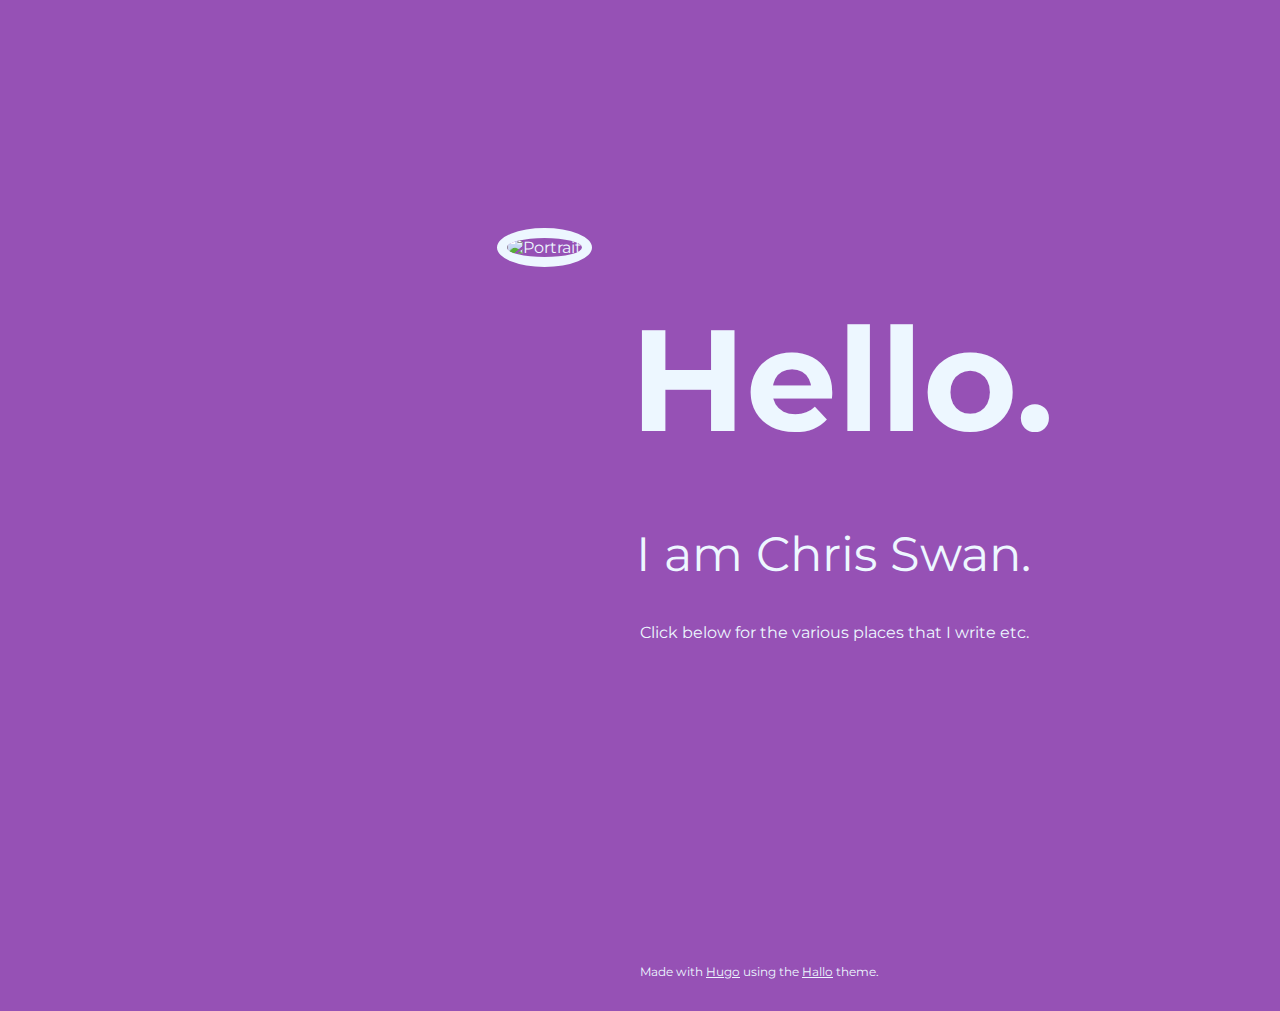
==== index.html @ 1086b6b5 "Add Pinboard" ====
<!DOCTYPE html>
<html lang="en-us"><head>
	<meta name="generator" content="Hugo 0.74.3" />
    <meta charset="UTF-8">
    <meta name="viewport" content="width=device-width, initial-scale=1.0">
        <meta name="description" content="">

    <title>
            Chris Swan Home Page
    </title>

    
    <link rel="stylesheet" href="/css/style.css">

    <link rel="stylesheet" href="https://fonts.googleapis.com/css?family=Montserrat:400,700">
    <link rel="stylesheet" href="https://cdn.rawgit.com/jpswalsh/academicons/master/css/academicons.min.css" crossorigin="anonymous">
    <link rel="stylesheet" href="https://use.fontawesome.com/releases/v5.8.1/css/all.css" integrity="sha384-50oBUHEmvpQ+1lW4y57PTFmhCaXp0ML5d60M1M7uH2+nqUivzIebhndOJK28anvf" crossorigin="anonymous">

    
    <link rel="apple-touch-icon" sizes="180x180" href="/apple-touch-icon.png">
    <link rel="icon" type="image/png" sizes="32x32" href="/favicon-32x32.png">
    <link rel="icon" type="image/png" sizes="16x16" href="/favicon-16x16.png">
    <link rel="manifest" href="/site.webmanifest">

    
    <link href="/index.xml" rel="alternate" type="application/rss+xml" title="Chris Swan Home Page" />

    
        
    
</head>
<body>

<main>
    <div class="block introduction">
        <div class="column left">
            <img src="images/portrait.jpg" class="portrait" alt="Portrait" />
        </div>
        <div class="column right"><h1>Hello.</h1><h2>I am Chris Swan.</h2>
            <p>Click below for the various places that I write etc.</p>

            <div class="links"><a rel="me" href="https://github.com/cpswan" title="Github">
                        <span class="fab fa-github"></span>
                    </a><a rel="me" href="https://twitter.com/cpswan" title="Twitter">
                        <span class="fab fa-twitter"></span>
                    </a><a rel="me" href="https://blog.thestateofme.com" title="Blog">
                        <span class="fab fa-wordpress"></span>
                    </a><a rel="me" href="https://www.linkedin.com/in/chrisswan/" title="LinkedIn">
                        <span class="fab fa-linkedin"></span>
                    </a><a rel="me" href="https://www.slideshare.net/cpswan" title="Slideshare">
                        <span class="fab fa-slideshare"></span>
                    </a><a rel="me" href="https://pinboard.in/u:cpswan" title="Pinboard">
                        <span class="fab fa-delicious"></span>
                    </a><a rel="me" href="https://hub.docker.com/u/cpswan" title="Docker Hub">
                        <span class="fab fa-docker"></span>
                    </a><a rel="me" href="https://untappd.com/user/cpswan" title="Untappd">
                        <span class="fab fa-untappd"></span>
                    </a></div>
        </div>
    </div></main>

<footer>
    <div class="column"></div>
    <div class="column">
        Made with <a href='https://gohugo.io'>Hugo</a> using the <a href='https://github.com/EmielH/hallo-hugo/'>Hallo</a> theme.
    </div>
</footer></body>
</html>
---- css/style.css ----
html,body{color:#edf7ff;margin:1rem;padding:0}html{font-family:Montserrat,"Helvetica Neue","Segoe UI",Helvetica,Arial,sans-serif;font-size:16px;overflow-y:auto}body{background-color:#9651b5}a{-webkit-transition:color 0.2s ease-out;-moz-transition:color 0.2s ease-out;transition:color 0.2s ease-out;color:#edf7ff}a:hover{color:#ffba82}h1{font-size:9rem}h2{font-size:3rem;font-weight:normal}h3{font-size:2rem;font-weight:normal}@media screen and (max-width: 992px){h1{font-size:15vw}h2{font-size:2.5rem}}img.portrait{box-sizing:border-box;border-radius:50%;border:10px solid #edf7ff;margin:2em 3em;width:100%;height:auto;max-width:300px;max-height:300px}.column{flex:1}main .block{display:flex}main .block.introduction{margin-top:20vh;min-height:calc(100vh - 20vh)}main .column.left{text-align:end}main .column.right h1{margin-left:-10px;margin-bottom:0.4em}main .column.right h2{margin-left:-4px;margin-top:0}main .column.right .links{margin-top:2.5rem;font-size:1.5rem}main .column.right .links a{margin-right:0.5rem;text-decoration:none}@media screen and (max-width: 992px){main .block{flex-direction:column}main .block.introduction{margin-top:0}main .column.left{text-align:center}main .column.right h1{margin-top:0}main img.portrait{margin:0}}footer{display:flex;margin-top:3rem;font-size:0.75rem}@media screen and (max-width: 992px){footer{flex-direction:column}}
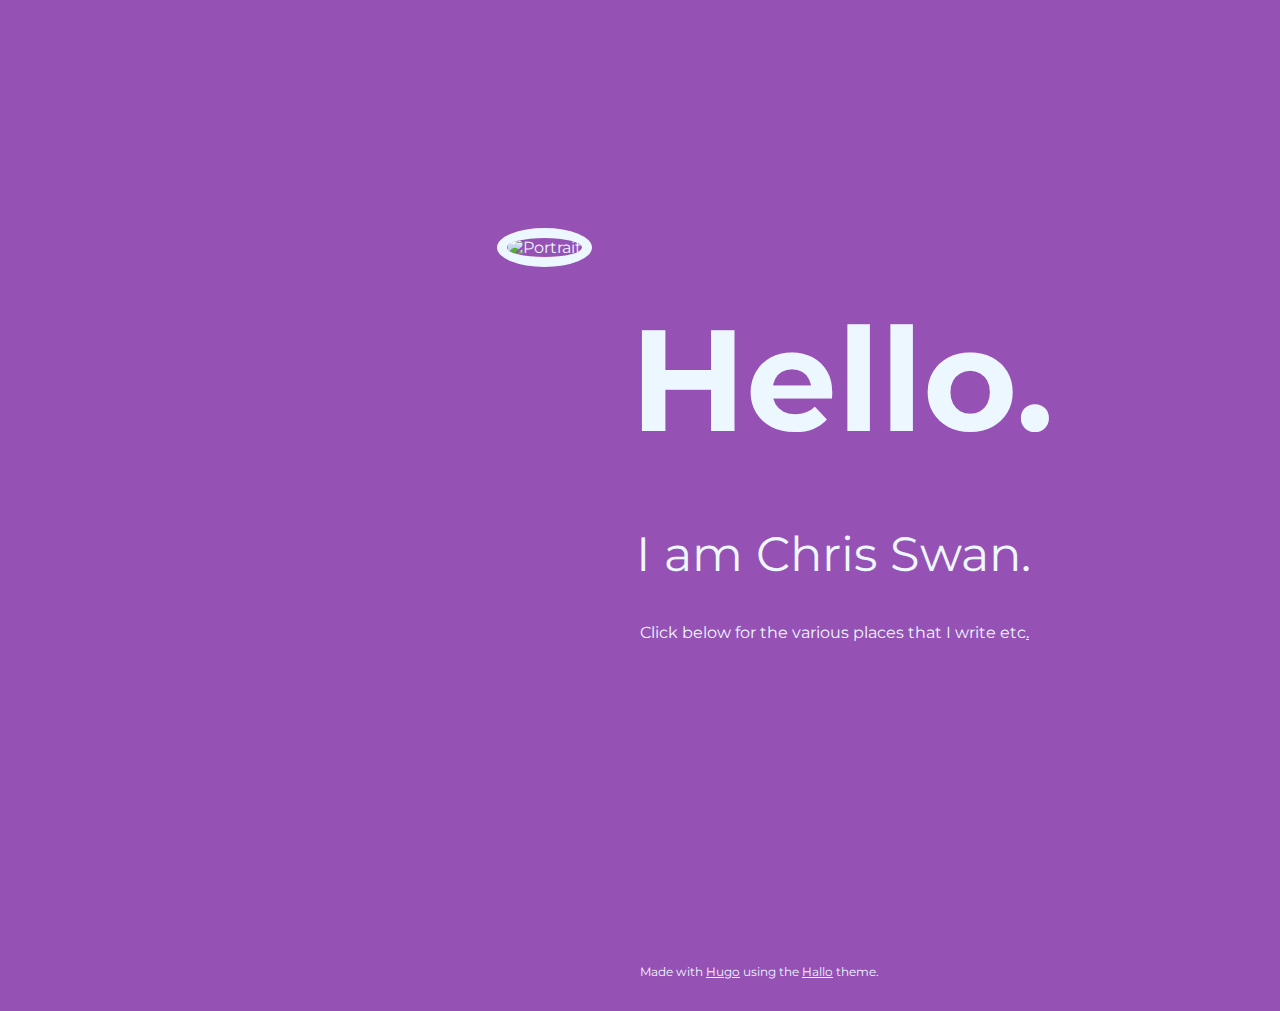
==== commit 457dc98e: "deploy: 4fd4ab0e5cc14c5bbfc204e4030067b48967b6cc" ====
--- a/index.html
+++ b/index.html
@@ -1,68 +1 @@
-<!DOCTYPE html>
-<html lang="en-us"><head>
-	<meta name="generator" content="Hugo 0.74.3" />
-    <meta charset="UTF-8">
-    <meta name="viewport" content="width=device-width, initial-scale=1.0">
-        <meta name="description" content="">
-
-    <title>
-            Chris Swan Home Page
-    </title>
-
-    
-    <link rel="stylesheet" href="/css/style.css">
-
-    <link rel="stylesheet" href="https://fonts.googleapis.com/css?family=Montserrat:400,700">
-    <link rel="stylesheet" href="https://cdn.rawgit.com/jpswalsh/academicons/master/css/academicons.min.css" crossorigin="anonymous">
-    <link rel="stylesheet" href="https://use.fontawesome.com/releases/v5.8.1/css/all.css" integrity="sha384-50oBUHEmvpQ+1lW4y57PTFmhCaXp0ML5d60M1M7uH2+nqUivzIebhndOJK28anvf" crossorigin="anonymous">
-
-    
-    <link rel="apple-touch-icon" sizes="180x180" href="/apple-touch-icon.png">
-    <link rel="icon" type="image/png" sizes="32x32" href="/favicon-32x32.png">
-    <link rel="icon" type="image/png" sizes="16x16" href="/favicon-16x16.png">
-    <link rel="manifest" href="/site.webmanifest">
-
-    
-    <link href="/index.xml" rel="alternate" type="application/rss+xml" title="Chris Swan Home Page" />
-
-    
-        
-    
-</head>
-<body>
-
-<main>
-    <div class="block introduction">
-        <div class="column left">
-            <img src="images/portrait.jpg" class="portrait" alt="Portrait" />
-        </div>
-        <div class="column right"><h1>Hello.</h1><h2>I am Chris Swan.</h2>
-            <p>Click below for the various places that I write etc.</p>
-
-            <div class="links"><a rel="me" href="https://github.com/cpswan" title="Github">
-                        <span class="fab fa-github"></span>
-                    </a><a rel="me" href="https://twitter.com/cpswan" title="Twitter">
-                        <span class="fab fa-twitter"></span>
-                    </a><a rel="me" href="https://blog.thestateofme.com" title="Blog">
-                        <span class="fab fa-wordpress"></span>
-                    </a><a rel="me" href="https://www.linkedin.com/in/chrisswan/" title="LinkedIn">
-                        <span class="fab fa-linkedin"></span>
-                    </a><a rel="me" href="https://www.slideshare.net/cpswan" title="Slideshare">
-                        <span class="fab fa-slideshare"></span>
-                    </a><a rel="me" href="https://pinboard.in/u:cpswan" title="Pinboard">
-                        <span class="fab fa-delicious"></span>
-                    </a><a rel="me" href="https://hub.docker.com/u/cpswan" title="Docker Hub">
-                        <span class="fab fa-docker"></span>
-                    </a><a rel="me" href="https://untappd.com/user/cpswan" title="Untappd">
-                        <span class="fab fa-untappd"></span>
-                    </a></div>
-        </div>
-    </div></main>
-
-<footer>
-    <div class="column"></div>
-    <div class="column">
-        Made with <a href='https://gohugo.io'>Hugo</a> using the <a href='https://github.com/EmielH/hallo-hugo/'>Hallo</a> theme.
-    </div>
-</footer></body>
-</html>
+<!doctype html><html lang=en-us><head><meta name=generator content="Hugo 0.74.3"><meta charset=utf-8><meta name=viewport content="width=device-width,initial-scale=1"><meta name=description content><title>Chris Swan Home Page</title><link rel=stylesheet href=/css/style.css><link rel=stylesheet href="https://fonts.googleapis.com/css?family=Montserrat:400,700"><link rel=stylesheet href=https://cdn.rawgit.com/jpswalsh/academicons/master/css/academicons.min.css crossorigin=anonymous><link rel=stylesheet href=https://use.fontawesome.com/releases/v5.8.1/css/all.css integrity=sha384-50oBUHEmvpQ+1lW4y57PTFmhCaXp0ML5d60M1M7uH2+nqUivzIebhndOJK28anvf crossorigin=anonymous><link rel=apple-touch-icon sizes=180x180 href=/apple-touch-icon.png><link rel=icon type=image/png sizes=32x32 href=/favicon-32x32.png><link rel=icon type=image/png sizes=16x16 href=/favicon-16x16.png><link rel=manifest href=/site.webmanifest><link href=/index.xml rel=alternate type=application/rss+xml title="Chris Swan Home Page"></head><body><main><div class="block introduction"><div class="column left"><img src=images/portrait.jpg class=portrait alt=Portrait></div><div class="column right"><h1>Hello.</h1><h2>I am Chris Swan.</h2><p>Click below for the various places that I write etc<a rel=me href=https://hachyderm.io/@cpswan>.</a></p><div class=links><a rel=me href=https://blog.thestateofme.com title=Blog><span class="fab fa-wordpress"></span></a><a rel=me href=https://github.com/cpswan title=Github><span class="fab fa-github"></span></a><a rel=me href=https://twitter.com/cpswan title=Twitter><span class="fab fa-twitter"></span></a><a rel=me href=https://hachyderm.io/@cpswan title=Mastodon><span class="fab fa-mastodon"></span></a><a rel=me href=https://www.linkedin.com/in/chrisswan/ title=LinkedIn><span class="fab fa-linkedin"></span></a><a rel=me href=https://www.slideshare.net/cpswan title=Slideshare><span class="fab fa-slideshare"></span></a><a rel=me href=https://pinboard.in/u:cpswan title=Pinboard><span class="fab fa-delicious"></span></a><a rel=me href=https://hub.docker.com/u/cpswan title="Docker Hub"><span class="fab fa-docker"></span></a><a rel=me href=https://untappd.com/user/cpswan title=Untappd><span class="fab fa-untappd"></span></a><a rel=me href="https://stackexchange.com/users/4736558/chris-swan?tab=accounts" title="Stack Overflow"><span class="fab fa-stack-overflow"></span></a><a rel=me href=https://techdebtburndown.com title="Tech Debt Burndown"><span class="fas fa-podcast"></span></a></div></div></div></main><footer><div class=column></div><div class=column>Made with <a href=https://gohugo.io>Hugo</a> using the <a href=https://github.com/EmielH/hallo-hugo/>Hallo</a> theme.</div></footer></body></html>